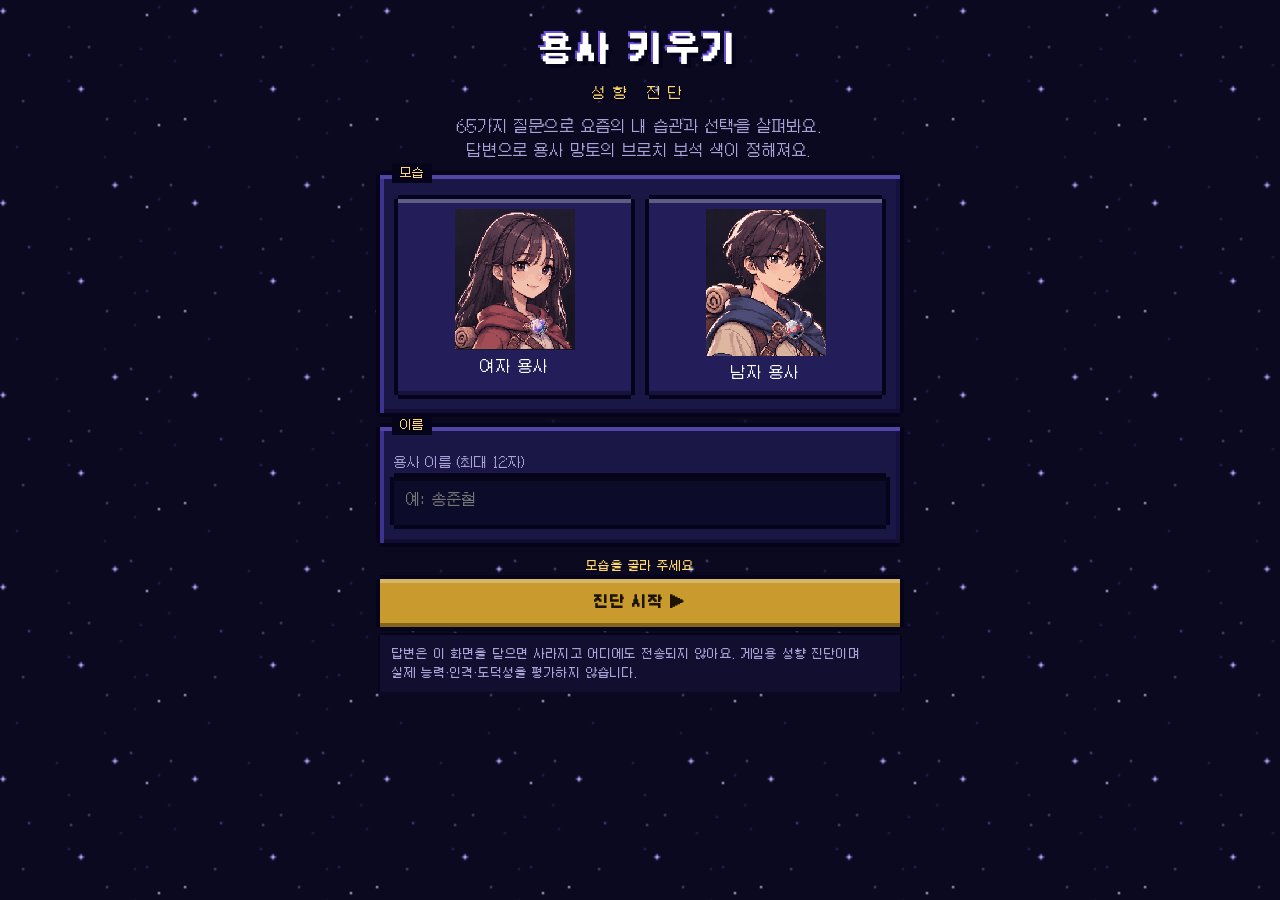
==== diagnosis.html @ f07853be "Add files via upload" ====
<!doctype html>
<html lang="ko">
<head>
<meta charset="utf-8">
<meta name="viewport" content="width=device-width, initial-scale=1, viewport-fit=cover">
<meta name="theme-color" content="#0a0920">
<meta name="description" content="일상 상황 30문항으로 나만의 고유 보석을 만드는 성향 진단">
<title>용사 키우기 | 성향 진단</title>
<link rel="icon" href="icons/icon-192.png">
<link rel="apple-touch-icon" href="icons/apple-touch-icon.png">
<link rel="stylesheet" href="css/pixel.css">
</head>
<body>
<main id="app" aria-live="polite"><noscript>이 진단은 자바스크립트가 필요합니다.</noscript></main>
<script src="js/config.js"></script>
<script src="js/util.js"></script>
<script src="js/questions.js"></script>
<script src="js/scoring.js"></script>
<script src="js/gem.js"></script><script src="js/portraits.js"></script><script src="js/brooch.js"></script>
<script src="js/cloud.js"></script>
<script src="js/storage.js"></script>
<script src="js/ui.js"></script>
<script src="js/diag.js"></script>
</body>
</html>
---- css/pixel.css ----
/* BRAVE MAKER — 픽셀 JRPG UI
 * 폰트: fonts/ 에 Galmuri(SIL OFL) 파일이 있으면 사용, 없으면 시스템 한글 글꼴로 대체 (앱은 멈추지 않음)
 */
@font-face { font-family: 'Galmuri11'; src: url('../fonts/Galmuri11.woff2') format('woff2'); font-display: swap; }
@font-face { font-family: 'Galmuri11'; font-weight: 700; src: url('../fonts/Galmuri11-Bold.woff2') format('woff2'); font-display: swap; }
@font-face { font-family: 'Galmuri9'; src: url('../fonts/Galmuri9.woff2') format('woff2'); font-display: swap; }

:root {
  --font: 'Galmuri11', 'DungGeunMo', 'NeoDunggeunmo', 'Apple SD Gothic Neo', 'Malgun Gothic', 'Noto Sans KR', sans-serif;
  --font-small: 'Galmuri9', 'Galmuri11', 'DungGeunMo', 'Apple SD Gothic Neo', 'Malgun Gothic', sans-serif;
  --bg: #0a0920;
  --bg-2: #120f33;
  --panel: #1a1645;
  --panel-2: #231d5a;
  --panel-3: #2e2672;
  --line: #05041a;
  --hi: #5145a8;
  --lo: #110d33;
  --text: #f4f0ff;
  --muted: #a9a2d6;
  --dim: #6d66a3;
  --gold: #ffd76a;
  --accent: #9a7bff;
  --accent-2: #6b4fe0;
  --ok: #58c67a;
  --try: #f3b23a;
  --rest: #6f8fd8;
  --miss: #ed4656;
  --px: 4px;
  color-scheme: dark;
}

* { box-sizing: border-box; }
html { -webkit-text-size-adjust: 100%; }
body {
  margin: 0; min-height: 100vh; background: var(--bg); color: var(--text);
  font-family: var(--font); font-size: 15px; line-height: 1.55; letter-spacing: 0.01em;
  word-break: keep-all; overflow-wrap: anywhere;
  -webkit-font-smoothing: none; font-smooth: never;
  background-image: var(--stars, none); background-repeat: repeat; background-size: 192px 192px;
}
button, input, textarea, select { font: inherit; color: inherit; }
canvas.px, img.px { image-rendering: pixelated; image-rendering: crisp-edges; }
.sr-only { position: absolute; width: 1px; height: 1px; overflow: hidden; clip: rect(0 0 0 0); white-space: nowrap; }

#app { max-width: 480px; margin: 0 auto; padding: calc(16px + env(safe-area-inset-top)) calc(16px + env(safe-area-inset-right)) 96px calc(16px + env(safe-area-inset-left)); min-height: 100vh; position: relative; }
@media (min-width: 900px) { #app { max-width: 560px; } }

/* ---------- 화면 전환: 계단식 픽셀 와이프 ---------- */
.screen { animation: pxwipe 0.36s steps(6) both; }
@keyframes pxwipe { from { clip-path: inset(0 0 100% 0); } to { clip-path: inset(0 0 0 0); } }
@media (prefers-reduced-motion: reduce) { .screen { animation: none; } }
.reduce-motion .screen { animation: none; }

/* ---------- 패널: 픽셀 계단 모서리 ---------- */
.panel {
  position: relative; background: var(--panel); margin: 8px 4px 14px; padding: 14px 14px;
  box-shadow:
    0 -4px 0 0 var(--line), 0 4px 0 0 var(--line), -4px 0 0 0 var(--line), 4px 0 0 0 var(--line),
    inset 0 4px 0 0 var(--hi), inset 4px 0 0 0 #3c3290, inset 0 -4px 0 0 var(--lo), inset -4px 0 0 0 #15113d;
}
.panel.dark { background: var(--bg-2); }
.panel.glow { background: linear-gradient(var(--panel-2), var(--panel)); }
.panel > h2, .panel > h3 { margin-top: 0; }
.panel .tl, .panel .tr { position: absolute; top: -12px; padding: 0 8px; background: var(--line); color: var(--gold); font-size: 12px; line-height: 20px; }
.panel .tl { left: 12px; } .panel .tr { right: 12px; color: var(--muted); }

h1, h2, h3 { font-weight: 700; letter-spacing: 0.02em; line-height: 1.3; }
h1 { font-size: 26px; margin: 0; }
h2 { font-size: 18px; margin: 0 0 10px; }
h3 { font-size: 15px; margin: 0 0 8px; }
p { margin: 0 0 10px; }
.muted { color: var(--muted); }
.dim { color: var(--dim); }
.small { font-family: var(--font-small); font-size: 12px; line-height: 1.5; }
.center { text-align: center; }
.gold { color: var(--gold); }
.row { display: flex; align-items: center; gap: 8px; }
.row.wrap { flex-wrap: wrap; }
.spread { display: flex; align-items: center; justify-content: space-between; gap: 8px; }
.grow { flex: 1; min-width: 0; }
.stack > * + * { margin-top: 10px; }
.hr { height: 4px; background: repeating-linear-gradient(90deg, var(--hi) 0 4px, transparent 4px 8px); margin: 12px 0; opacity: 0.6; }

/* ---------- 버튼 ---------- */
.btn {
  -webkit-appearance: none; appearance: none; border: 0; cursor: pointer; user-select: none;
  min-height: 48px; padding: 10px 16px; margin: 4px; background: var(--accent-2); color: #fff;
  font-weight: 700; font-size: 15px; letter-spacing: 0.04em; position: relative; text-align: center;
  box-shadow:
    0 -4px 0 0 var(--line), 0 4px 0 0 var(--line), -4px 0 0 0 var(--line), 4px 0 0 0 var(--line),
    inset 0 4px 0 0 rgba(255,255,255,0.28), inset 0 -4px 0 0 rgba(0,0,0,0.35);
  transition: none;
}
.btn:hover { filter: brightness(1.12); }
.btn:active, .btn.pressed { transform: translateY(2px); box-shadow: 0 -4px 0 0 var(--line), 0 4px 0 0 var(--line), -4px 0 0 0 var(--line), 4px 0 0 0 var(--line), inset 0 4px 0 0 rgba(0,0,0,0.35); }
.btn:focus-visible { outline: 4px solid var(--gold); outline-offset: 6px; }
.btn[disabled] { background: #3a3566; color: #8f89b8; cursor: not-allowed; filter: none; }
.btn.block { display: block; width: calc(100% - 8px); }
.btn.gold { background: #c99a2e; color: #1c1300; }
.btn.ghost { background: var(--panel-2); color: var(--text); }
.btn.danger { background: #a3283a; }
.btn.sm { min-height: 44px; padding: 6px 12px; font-size: 13px; }
.btn .key { display: inline-block; min-width: 26px; margin-right: 8px; color: var(--gold); }

/* 선택지 버튼 (대화창 스타일) */
.choice { display: flex; align-items: flex-start; text-align: left; width: calc(100% - 8px); background: var(--panel-2); font-weight: 400; line-height: 1.45; padding: 12px 14px; }
.choice .key { flex: none; padding-top: 1px; }
.choice[aria-pressed="true"] { background: #4b3bb0; }
.choice[aria-pressed="true"]::after { content: ''; position: absolute; right: 10px; top: 50%; width: 8px; height: 8px; margin-top: -4px; background: var(--gold); box-shadow: 4px 4px 0 0 var(--line); }

/* ---------- 입력 ---------- */
.field { display: block; width: 100%; min-height: 48px; padding: 10px 12px; margin: 4px 0; background: #0d0b2a; border: 0; color: var(--text);
  box-shadow: 0 -4px 0 0 var(--line), 0 4px 0 0 var(--line), -4px 0 0 0 var(--line), 4px 0 0 0 var(--line), inset 0 4px 0 0 #070617; }
.field:focus { outline: 4px solid var(--accent); outline-offset: 4px; }
label.lbl { display: block; margin: 12px 0 4px; color: var(--muted); font-size: 13px; }

/* ---------- 진행바 / 게이지 ---------- */
.bar { height: 16px; background: #0b0928; position: relative; margin: 4px;
  box-shadow: 0 -4px 0 0 var(--line), 0 4px 0 0 var(--line), -4px 0 0 0 var(--line), 4px 0 0 0 var(--line); }
.bar > i { position: absolute; left: 0; top: 0; bottom: 0; background: var(--c, var(--accent)); box-shadow: inset 0 4px 0 0 rgba(255,255,255,0.3); }
.bar.thin { height: 8px; }
.count { font-variant-numeric: tabular-nums; letter-spacing: 0.06em; }

/* ---------- 타이틀 ---------- */
.title-logo { text-align: center; margin: 8px 0 4px; }
.title-logo .ko { font-size: 34px; font-weight: 700; color: #fff; text-shadow: 4px 4px 0 var(--line), -2px -2px 0 var(--accent-2); letter-spacing: 0.08em; }
.title-logo .en { font-size: 14px; color: var(--gold); letter-spacing: 0.5em; margin-top: 6px; text-shadow: 2px 2px 0 var(--line); }
.gem-stage { display: flex; justify-content: center; margin: 8px auto; }
.gem-stage canvas { width: min(288px, 78vw); height: auto; aspect-ratio: 1; }
.gem-stage.sm canvas { width: min(216px, 60vw); }

/* ---------- 질문 ---------- */
.q-head { display: flex; align-items: center; justify-content: space-between; margin: 4px 4px 10px; }
.q-num { font-size: 22px; color: var(--gold); letter-spacing: 0.1em; }
.dialog { font-size: 17px; line-height: 1.6; min-height: 92px; }
.dialog::after { content: ''; position: absolute; right: 16px; bottom: 12px; width: 8px; height: 8px; background: var(--gold); animation: blink 1s steps(2) infinite; }
@keyframes blink { 50% { opacity: 0; } }

/* ---------- 능력치 ---------- */
.stat-row { display: flex; align-items: center; gap: 8px; min-height: 40px; padding: 4px 0; border-bottom: 4px solid rgba(5,4,26,0.55); }
.stat-row:last-child { border-bottom: 0; }
.stat-name { width: 62px; flex: none; font-weight: 700; }
.stat-gems { flex: 1; display: flex; align-items: center; flex-wrap: wrap; gap: 2px; min-height: 32px; }
.stat-gems canvas { height: 28px; width: auto; }
.stat-gems canvas.t1 { height: 32px; } .stat-gems canvas.t2 { height: 36px; } .stat-gems canvas.t3 { height: 40px; }
.stat-gems .xn { font-size: 12px; color: var(--muted); margin: 0 4px 0 -2px; }
.stat-val { flex: none; min-width: 56px; text-align: right; font-size: 17px; font-weight: 700; }
.chip { display: inline-flex; align-items: center; gap: 6px; padding: 2px 10px; margin: 4px; background: var(--panel-3); font-size: 13px;
  box-shadow: 0 -2px 0 0 var(--line), 0 2px 0 0 var(--line), -2px 0 0 0 var(--line), 2px 0 0 0 var(--line); }
.chip i { width: 10px; height: 10px; background: var(--c); box-shadow: 2px 2px 0 0 var(--line); }
.tag-rare { color: var(--gold); font-size: 11px; margin-left: 2px; }

/* ---------- 오늘의 수련 ---------- */
.quest { padding: 12px; }
.quest .qn { font-weight: 700; font-size: 16px; }
.quest .qc { font-size: 12px; color: var(--muted); font-family: var(--font-small); }
.quest .dots { display: flex; gap: 4px; margin-top: 4px; }
.quest .dots i { width: 10px; height: 10px; background: var(--c); box-shadow: 2px 2px 0 0 var(--line); }
.judge { display: grid; grid-template-columns: repeat(4, 1fr); gap: 6px; margin-top: 10px; }
.judge .btn { margin: 4px 2px; padding: 6px 2px; min-height: 46px; font-size: 13px; background: #2b2468; color: #d7d1ff; }
.judge .btn[aria-pressed="true"][data-j="done"] { background: #2f9a55; color: #fff; }
.judge .btn[aria-pressed="true"][data-j="try"] { background: #c98a1b; color: #fff; }
.judge .btn[aria-pressed="true"][data-j="rest"] { background: #4566b8; color: #fff; }
.judge .btn[aria-pressed="true"][data-j="miss"] { background: #b3283d; color: #fff; }
.streak { color: var(--gold); font-size: 12px; white-space: nowrap; }
/* 성장 방식 한 줄 (꾸준함형: 최근 4주 꾸준함 막대 / 바로 반영형) */
.grow-line { display: flex; align-items: center; gap: 6px; margin-top: 4px; font-family: var(--font-small); }
.gtag { font-size: 11px; color: #8fd0ff; white-space: nowrap; }
.gbar { position: relative; flex: none; width: 56px; height: 6px; background: #0b0928; box-shadow: 0 0 0 2px var(--line); }
.gbar i { position: absolute; left: 0; top: 0; bottom: 0; background: var(--gold); }
.opp { color: #8fd0ff; font-size: 11px; }
.datebar { display: grid; grid-template-columns: 56px 1fr 56px; align-items: center; gap: 4px; }
.datebar .d { text-align: center; font-weight: 700; }

/* ---------- 하단 탭 ---------- */
.tabs { position: fixed; left: 0; right: 0; bottom: 0; z-index: 10; background: var(--line); padding: 6px 8px calc(6px + env(safe-area-inset-bottom)); }
.tabs .in { max-width: 480px; margin: 0 auto; display: grid; grid-template-columns: repeat(4, 1fr); gap: 6px; }
.tabs .btn { margin: 4px 2px; min-height: 48px; font-size: 13px; background: var(--panel); color: var(--muted); }
.tabs .btn[aria-current="page"] { background: var(--accent-2); color: #fff; }
.tabs .btn .ic { display: block; margin: 0 auto 2px; }

/* ---------- 토스트 / 모달 ---------- */
.toast { position: fixed; left: 50%; bottom: 96px; transform: translateX(-50%); z-index: 30; background: var(--panel-3); padding: 10px 16px; max-width: 90vw;
  box-shadow: 0 -4px 0 0 var(--line), 0 4px 0 0 var(--line), -4px 0 0 0 var(--line), 4px 0 0 0 var(--line); animation: pop 0.2s steps(3) both; }
.toast.err { background: #7c1f2e; }
@keyframes pop { from { transform: translate(-50%, 8px); opacity: 0; } to { transform: translate(-50%, 0); opacity: 1; } }
.modal-bg { position: fixed; inset: 0; z-index: 20; background: rgba(5,4,20,0.78); display: flex; align-items: flex-end; justify-content: center; padding: 16px; overflow-y: auto; }
.modal { width: 100%; max-width: 460px; max-height: calc(100vh - 32px); overflow-y: auto; }
@media (min-height: 700px) { .modal-bg { align-items: center; } }
.toggle-grid { display: flex; flex-wrap: wrap; gap: 2px; }
.toggle-grid .btn { min-height: 44px; min-width: 44px; padding: 6px 10px; font-size: 13px; background: #2b2468; color: #cfc9ff; font-weight: 400; }
.toggle-grid .btn[aria-pressed="true"] { background: var(--c, var(--accent-2)); color: #10091f; font-weight: 700; }

/* ---------- 로딩 ---------- */
.loading { text-align: center; padding: 40px 0; }
.loading .dots span { display: inline-block; width: 12px; height: 12px; margin: 0 6px; background: var(--gold); animation: hop 0.9s steps(3) infinite; box-shadow: 4px 4px 0 0 var(--line); }
.loading .dots span:nth-child(2) { animation-delay: 0.15s; } .loading .dots span:nth-child(3) { animation-delay: 0.3s; }
@keyframes hop { 0%, 100% { transform: translateY(0); } 50% { transform: translateY(-8px); } }

/* 숫자 증가 이펙트 */
.bump { animation: bump 0.5s steps(4); }
@keyframes bump { 0% { color: var(--gold); transform: translateY(-3px); } 100% { color: inherit; transform: none; } }

.list-day { padding: 10px 0; border-bottom: 4px solid rgba(5,4,26,0.55); }
.list-day:last-child { border-bottom: 0; }
.delta-up { color: #7ee29a; } .delta-down { color: #ff7d8c; }
.notice { font-size: 12px; color: var(--muted); font-family: var(--font-small); padding: 10px 12px; background: #110e30; margin: 8px 4px;
  box-shadow: 0 -2px 0 0 var(--line), 0 2px 0 0 var(--line), -2px 0 0 0 var(--line), 2px 0 0 0 var(--line); }
.icon-px { width: 16px; height: 16px; display: inline-block; vertical-align: -3px; }

/* ---------- 용사 초상화 + 브로치 보석 ---------- */
.hero-card { position: relative; width: fit-content; margin: 12px auto 8px; padding: 4px; line-height: 0;
  background: linear-gradient(#231d5a, #120f33);
  box-shadow: 0 -4px 0 0 var(--line), 0 4px 0 0 var(--line), -4px 0 0 0 var(--line), 4px 0 0 0 var(--line),
    inset 0 4px 0 0 var(--hi), inset 4px 0 0 0 #3c3290, inset 0 -4px 0 0 var(--lo), inset -4px 0 0 0 #15113d; }
.hero-card canvas { display: block; width: min(274px, calc(100vw - 64px)); height: auto; }
.hero-card.sm canvas { width: min(206px, 55vw); }
/* 수련 체크를 다 끝낸 날: 캐릭터는 제자리(가운데) 그대로, 말풍선만 초상화 오른쪽 바깥 빈 곳에 덧붙인다.
   얼굴 높이쯤, 꼬리는 왼쪽(캐릭터 쪽) 도트 화살표. 오른쪽 빈 곳(폰 폭에 따라 약 64~108px)에 들어가게
   두 줄("오늘도 / 수고했어!") + 글씨 크기는 화면 폭에 맞춰 11~14px */
.hero-card .speech { position: absolute; z-index: 2; left: calc(100% + 12px); top: 34%;
  width: -webkit-min-content; width: min-content; padding: 6px clamp(5px, 1.6vw, 8px); text-align: center; white-space: normal; word-break: keep-all; overflow-wrap: normal;
  line-height: 1.35; font-size: clamp(11px, 3vw, 14px); font-weight: 700; color: #000; background: #fff;
  box-shadow: 0 -2px 0 0 #000, 0 2px 0 0 #000, -2px 0 0 0 #000, 2px 0 0 0 #000;
  animation: speech 0.3s steps(3) both; }
@media (max-width: 359px) { .hero-card .speech { left: calc(100% + 4px); } }   /* 아주 좁은 폰: 꼬리 끝이 초상화 테두리에 살짝 겹치게 */
.speech::before { content: ''; position: absolute; left: 0; top: calc(50% - 1px); width: 2px; height: 2px; background: #fff;
  box-shadow: -2px -2px 0 0 #fff, -2px 0 0 0 #fff, -2px 2px 0 0 #fff, -4px -2px 0 0 #fff, -4px 0 0 0 #fff, -4px 2px 0 0 #fff, -6px 0 0 0 #fff,
    -4px -4px 0 0 #000, -4px 4px 0 0 #000, -6px -2px 0 0 #000, -6px 2px 0 0 #000, -8px 0 0 0 #000; }
@keyframes speech { from { transform: translateX(-6px); opacity: 0; } to { transform: none; opacity: 1; } }
@media (prefers-reduced-motion: reduce) { .speech { animation: none; } }
.reduce-motion .speech { animation: none; }
.hero-pair { display: grid; grid-template-columns: 1fr 1fr; gap: 14px; max-width: 360px; margin: 8px auto; }
.hero-pair .hero-card { margin: 4px auto; }
.hero-pair .hero-card canvas { width: min(137px, 36vw); }
.brooch-legend { margin: 8px 4px 8px; }
/* 모습 고르기 */
.look-pick { display: grid; grid-template-columns: 1fr 1fr; gap: 10px; margin-top: 6px; }
.look-pick .btn { display: flex; flex-direction: column; align-items: center; gap: 6px; padding: 10px 6px; margin: 4px; background: var(--panel-2); font-weight: 400; }
.look-pick .btn canvas { width: min(120px, 32vw); height: auto; }
.look-pick .btn[aria-pressed="true"] { background: #4b3bb0; font-weight: 700; }
.look-pick .btn[aria-pressed="true"]::after { content: ''; position: absolute; right: 8px; top: 8px; width: 8px; height: 8px; background: var(--gold); box-shadow: 4px 4px 0 0 var(--line); }
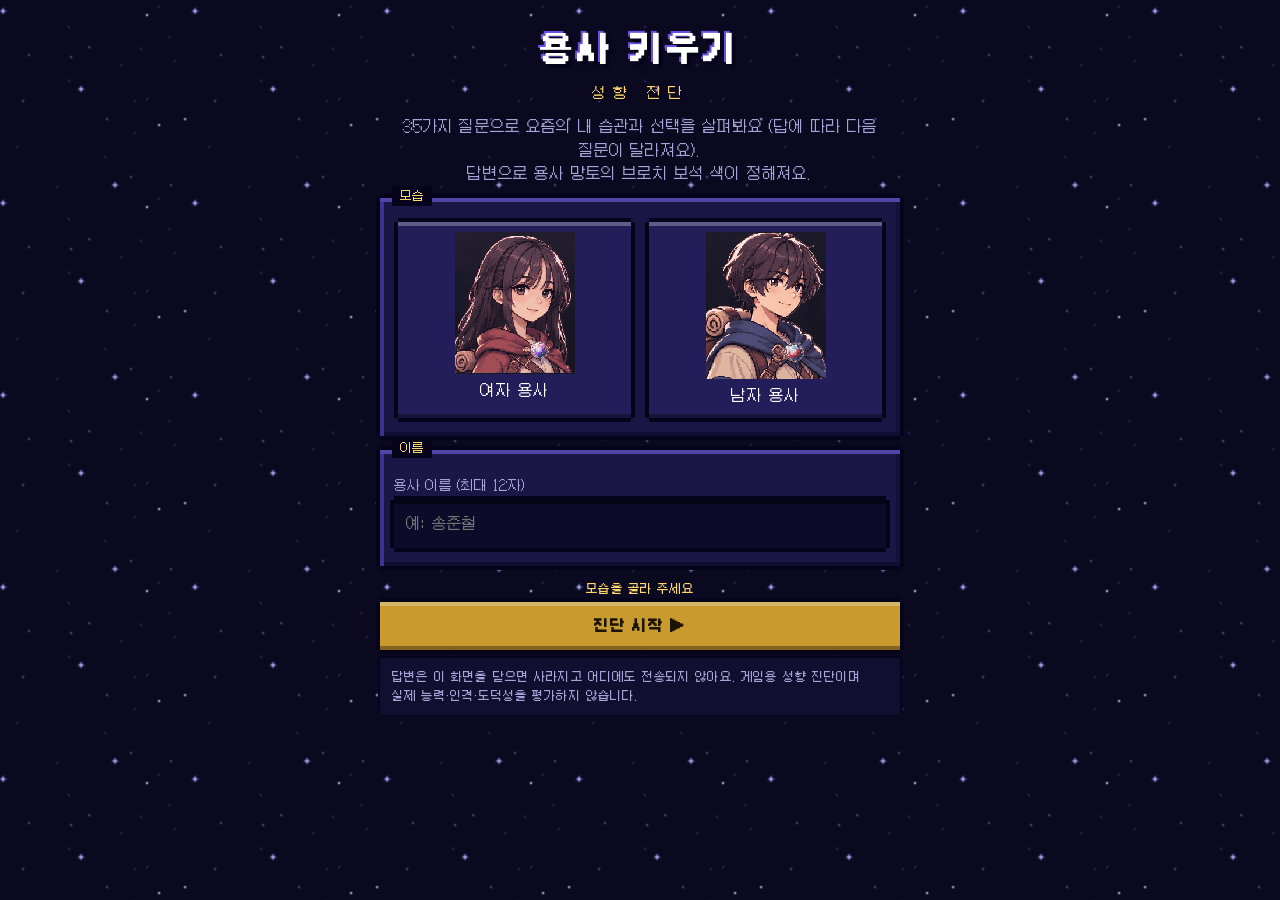
==== commit a3824d03: "Add files via upload" ====
--- a/diagnosis.html
+++ b/diagnosis.html
@@ -16,6 +16,7 @@
 <script src="js/util.js"></script>
 <script src="js/questions.js"></script>
 <script src="js/scoring.js"></script>
+<script src="js/adaptive.js"></script>
 <script src="js/gem.js"></script><script src="js/portraits.js"></script><script src="js/brooch.js"></script>
 <script src="js/cloud.js"></script>
 <script src="js/storage.js"></script>
--- a/css/pixel.css
+++ b/css/pixel.css
@@ -208,6 +208,37 @@
 .notice { font-size: 12px; color: var(--muted); font-family: var(--font-small); padding: 10px 12px; background: #110e30; margin: 8px 4px;
   box-shadow: 0 -2px 0 0 var(--line), 0 2px 0 0 var(--line), -2px 0 0 0 var(--line), 2px 0 0 0 var(--line); }
 .icon-px { width: 16px; height: 16px; display: inline-block; vertical-align: -3px; }
+
+/* ---------- 상단 모험 장면 (수련 탭 맨 위) ---------- */
+/* 캔버스는 논리 해상도(높이 144) × 기기 픽셀 정수 배율 (scene.js 가 폭·높이를 맞춤), 도트가 흐려지지 않게 pixelated */
+.scene-wrap { margin: 8px 4px 4px; }
+.scene-wrap canvas { display: block; margin: 0 auto; image-rendering: pixelated; image-rendering: crisp-edges;
+  box-shadow: 0 -4px 0 0 var(--line), 0 4px 0 0 var(--line), -4px 0 0 0 var(--line), 4px 0 0 0 var(--line); }
+.scene-bar { display: flex; align-items: center; justify-content: space-between; gap: 8px; min-height: 30px; margin-top: 8px; padding: 0 2px; }
+.scene-bar .btn.sm { flex: none; }
+
+/* ---------- 메인: 오늘 수련 한눈에 ---------- */
+.today-glance .bar { margin: 4px 0 12px; }
+.glance { display: grid; grid-template-columns: repeat(2, minmax(0, 1fr)); gap: 10px 12px; }
+.g-item { display: flex; align-items: center; gap: 8px; min-height: 44px; padding: 6px 10px 6px 6px; border: 0; cursor: pointer; text-align: left;
+  font: inherit; font-size: 14px; color: var(--muted); background: #1c1749; min-width: 0;
+  box-shadow: 0 -3px 0 0 var(--line), 0 3px 0 0 var(--line), -3px 0 0 0 var(--line), 3px 0 0 0 var(--line), inset 0 3px 0 0 #2c2668; }
+.g-item:active { transform: translateY(1px); }
+.g-item .g-mark { flex: none; width: 24px; height: 24px; display: grid; place-items: center; font-weight: 700; font-size: 14px; line-height: 1; color: #fff;
+  background: #2e2862; box-shadow: inset 0 0 0 2px #4a4290; }
+.g-item .g-name { min-width: 0; overflow: hidden; text-overflow: ellipsis; white-space: nowrap; }
+.g-item.ok, .g-item.try, .g-item.rest, .g-item.miss { color: #fff; }
+.g-item.ok .g-mark { background: var(--ok); box-shadow: inset 0 -3px 0 0 rgba(0,0,0,.25); }
+.g-item.try .g-mark { background: var(--try); box-shadow: inset 0 -3px 0 0 rgba(0,0,0,.25); }
+.g-item.rest .g-mark { background: var(--rest); box-shadow: inset 0 -3px 0 0 rgba(0,0,0,.25); }
+.g-item.miss .g-mark { background: var(--miss); box-shadow: inset 0 -3px 0 0 rgba(0,0,0,.25); }
+.g-foot { margin-top: 12px; gap: 8px; }
+@media (max-width: 340px) { .glance { grid-template-columns: 1fr; } }
+/* 수련 탭 맨 아래 '지난 기록' 접기 */
+details.fold { margin-top: 4px; }
+details.fold > summary { list-style: none; }
+details.fold > summary::-webkit-details-marker { display: none; }
+details.fold[open] > summary { margin-bottom: 18px; }
 
 /* ---------- 용사 초상화 + 브로치 보석 ---------- */
 .hero-card { position: relative; width: fit-content; margin: 12px auto 8px; padding: 4px; line-height: 0;
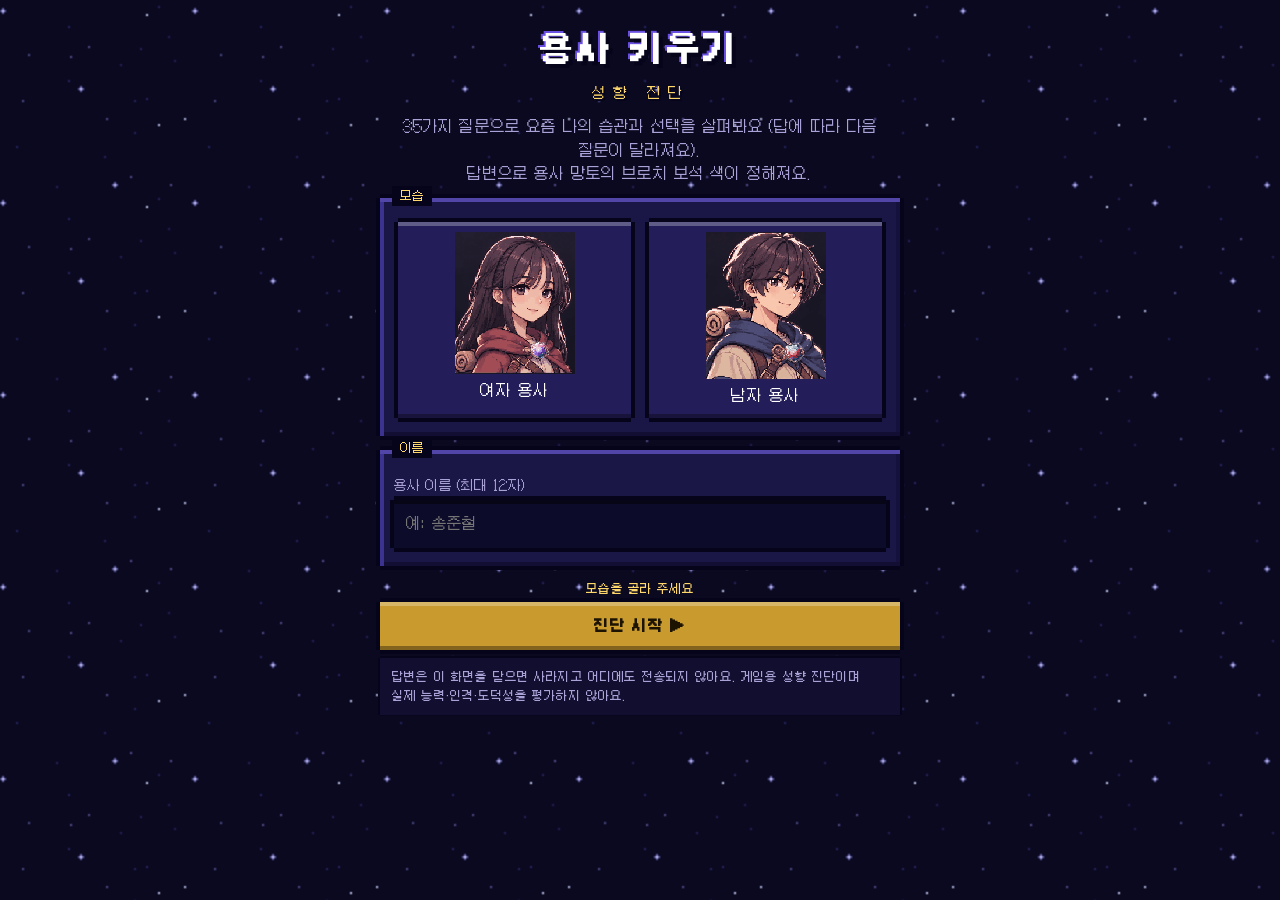
==== commit 7f566b05: "Add files via upload" ====
--- a/diagnosis.html
+++ b/diagnosis.html
@@ -11,7 +11,7 @@
 <link rel="stylesheet" href="css/pixel.css">
 </head>
 <body>
-<main id="app" aria-live="polite"><noscript>이 진단은 자바스크립트가 필요합니다.</noscript></main>
+<main id="app" aria-live="polite"><noscript>이 진단은 자바스크립트가 필요해요.</noscript></main>
 <script src="js/config.js"></script>
 <script src="js/util.js"></script>
 <script src="js/questions.js"></script>
